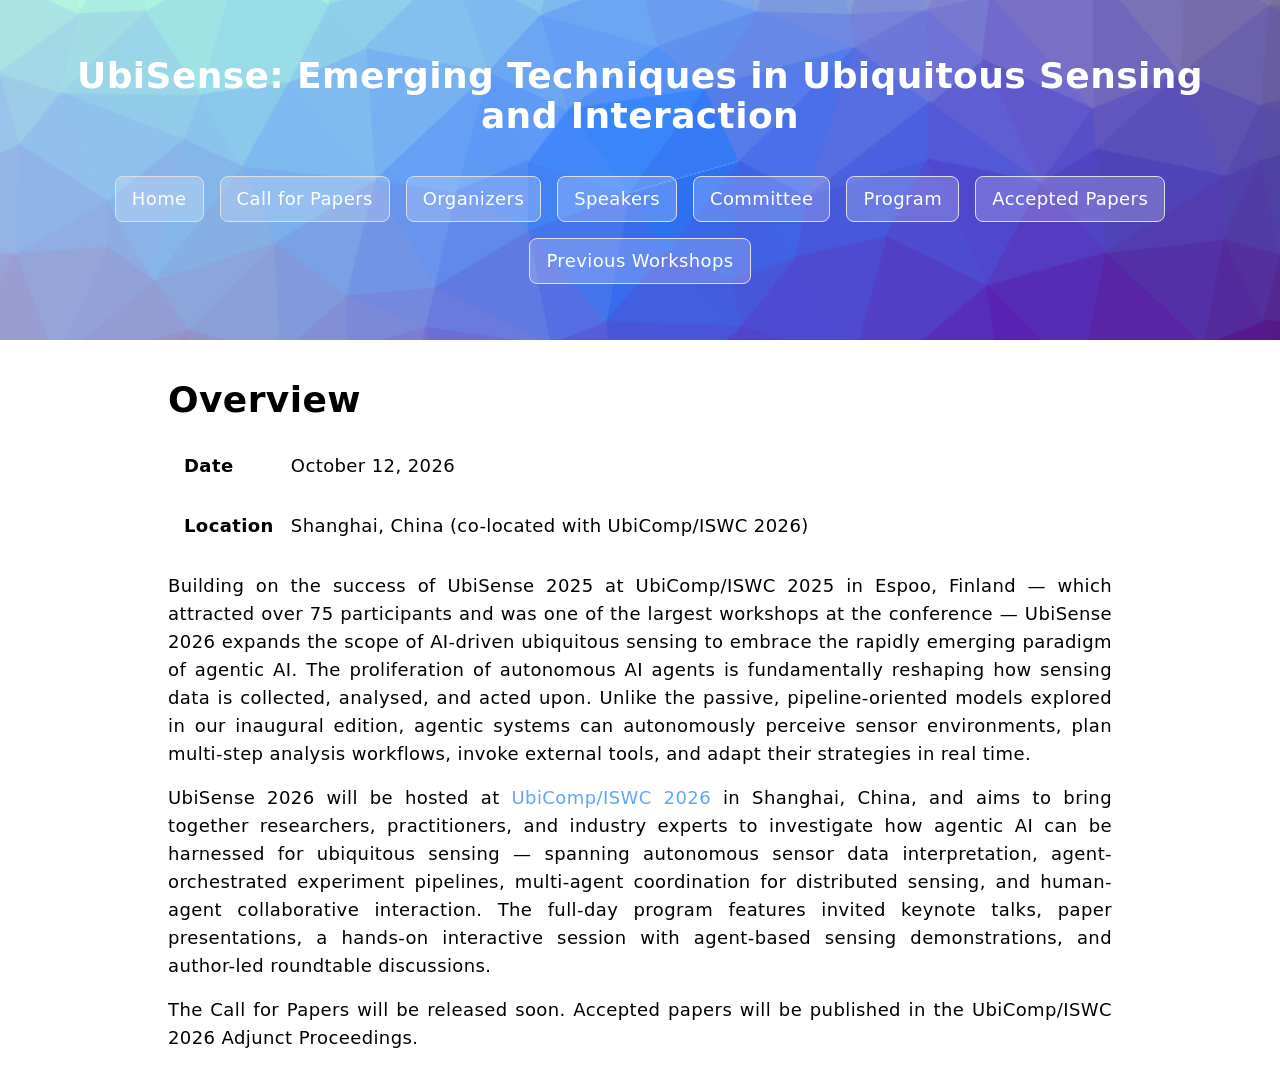
==== index.html @ 456ac0d6 "Initial commit: UbiSense 2026 workshop website" ====
<!doctype html>
<html lang="">
  <head>
    <meta charset="UTF-8" />
    <meta name="viewport" content="width=device-width, initial-scale=1.0" />
    <link rel="stylesheet" href="./assets/css/output.css"></link>
    <title>UbiSense 2026</title>
  </head>
  <body>
    <header class="p-14 flex items-center flex-col gap-10">
      <h1 class="font-sans text-center text-white font-bold max-w-full text-2xl xl:text-4xl lg:text-3xl">UbiSense: Emerging Techniques in Ubiquitous Sensing and Interaction</h1>
      <div class="w-full flex flex-col md:flex-wrap md:flex-row justify-center items-center gap-4">
        <a class="link" href="./index.html">Home</a>
        <a class="link" href="./cfp.html">Call for Papers</a>
        <a class="link" href="./organizers.html">Organizers</a>
        <a class="link" href="./speakers.html">Speakers</a>
        <a class="link" href="./committee.html">Committee</a>
        <a class="link" href="./schedule.html">Program</a>
        <a class="link" href="./papers.html">Accepted Papers</a>
        <a class="link" href="./previous-workshops.html">Previous Workshops</a>
      </div>
    </header>
    <main class="flex flex-col gap-4 p-4 md:p-10 text-lg max-w-[1024px] m-auto">
      <h1 class="font-sans font-bold text-4xl">
        Overview
      </h1>
      <table class="block">
        <tbody>
          <tr>
            <td class="font-bold p-4">Date</td>
            <td>October 12, 2026</td>
          </tr>
          <tr>
            <td class="font-bold p-4">Location</td>
            <td>Shanghai, China (co-located with UbiComp/ISWC 2026)</td>
          </tr>
        </tbody>
      </table>
      <p class="text-justify">
        Building on the success of UbiSense 2025 at UbiComp/ISWC 2025 in Espoo, Finland — which attracted over 75 participants and was one of the largest workshops at the conference — UbiSense 2026 expands the scope of AI-driven ubiquitous sensing to embrace the rapidly emerging paradigm of agentic AI. The proliferation of autonomous AI agents is fundamentally reshaping how sensing data is collected, analysed, and acted upon. Unlike the passive, pipeline-oriented models explored in our inaugural edition, agentic systems can autonomously perceive sensor environments, plan multi-step analysis workflows, invoke external tools, and adapt their strategies in real time.
      </p>
      <p class="text-justify">
        UbiSense 2026 will be hosted at <a class="plink" href="https://ubicomp.org/ubicomp-iswc-2026/">UbiComp/ISWC 2026</a> in Shanghai, China, and aims to bring together researchers, practitioners, and industry experts to investigate how agentic AI can be harnessed for ubiquitous sensing — spanning autonomous sensor data interpretation, agent-orchestrated experiment pipelines, multi-agent coordination for distributed sensing, and human-agent collaborative interaction. The full-day program features invited keynote talks, paper presentations, a hands-on interactive session with agent-based sensing demonstrations, and author-led roundtable discussions.
      </p>
      <p class="text-justify">
        The Call for Papers will be released soon. Accepted papers will be published in the UbiComp/ISWC 2026 Adjunct Proceedings.
      </p>
    </main>
  </body>
</html>
---- assets/css/output.css ----
*, ::before, ::after {
  --tw-border-spacing-x: 0;
  --tw-border-spacing-y: 0;
  --tw-translate-x: 0;
  --tw-translate-y: 0;
  --tw-rotate: 0;
  --tw-skew-x: 0;
  --tw-skew-y: 0;
  --tw-scale-x: 1;
  --tw-scale-y: 1;
  --tw-pan-x:  ;
  --tw-pan-y:  ;
  --tw-pinch-zoom:  ;
  --tw-scroll-snap-strictness: proximity;
  --tw-gradient-from-position:  ;
  --tw-gradient-via-position:  ;
  --tw-gradient-to-position:  ;
  --tw-ordinal:  ;
  --tw-slashed-zero:  ;
  --tw-numeric-figure:  ;
  --tw-numeric-spacing:  ;
  --tw-numeric-fraction:  ;
  --tw-ring-inset:  ;
  --tw-ring-offset-width: 0px;
  --tw-ring-offset-color: #fff;
  --tw-ring-color: rgb(59 130 246 / 0.5);
  --tw-ring-offset-shadow: 0 0 #0000;
  --tw-ring-shadow: 0 0 #0000;
  --tw-shadow: 0 0 #0000;
  --tw-shadow-colored: 0 0 #0000;
  --tw-blur:  ;
  --tw-brightness:  ;
  --tw-contrast:  ;
  --tw-grayscale:  ;
  --tw-hue-rotate:  ;
  --tw-invert:  ;
  --tw-saturate:  ;
  --tw-sepia:  ;
  --tw-drop-shadow:  ;
  --tw-backdrop-blur:  ;
  --tw-backdrop-brightness:  ;
  --tw-backdrop-contrast:  ;
  --tw-backdrop-grayscale:  ;
  --tw-backdrop-hue-rotate:  ;
  --tw-backdrop-invert:  ;
  --tw-backdrop-opacity:  ;
  --tw-backdrop-saturate:  ;
  --tw-backdrop-sepia:  ;
  --tw-contain-size:  ;
  --tw-contain-layout:  ;
  --tw-contain-paint:  ;
  --tw-contain-style:  ;
}

::backdrop {
  --tw-border-spacing-x: 0;
  --tw-border-spacing-y: 0;
  --tw-translate-x: 0;
  --tw-translate-y: 0;
  --tw-rotate: 0;
  --tw-skew-x: 0;
  --tw-skew-y: 0;
  --tw-scale-x: 1;
  --tw-scale-y: 1;
  --tw-pan-x:  ;
  --tw-pan-y:  ;
  --tw-pinch-zoom:  ;
  --tw-scroll-snap-strictness: proximity;
  --tw-gradient-from-position:  ;
  --tw-gradient-via-position:  ;
  --tw-gradient-to-position:  ;
  --tw-ordinal:  ;
  --tw-slashed-zero:  ;
  --tw-numeric-figure:  ;
  --tw-numeric-spacing:  ;
  --tw-numeric-fraction:  ;
  --tw-ring-inset:  ;
  --tw-ring-offset-width: 0px;
  --tw-ring-offset-color: #fff;
  --tw-ring-color: rgb(59 130 246 / 0.5);
  --tw-ring-offset-shadow: 0 0 #0000;
  --tw-ring-shadow: 0 0 #0000;
  --tw-shadow: 0 0 #0000;
  --tw-shadow-colored: 0 0 #0000;
  --tw-blur:  ;
  --tw-brightness:  ;
  --tw-contrast:  ;
  --tw-grayscale:  ;
  --tw-hue-rotate:  ;
  --tw-invert:  ;
  --tw-saturate:  ;
  --tw-sepia:  ;
  --tw-drop-shadow:  ;
  --tw-backdrop-blur:  ;
  --tw-backdrop-brightness:  ;
  --tw-backdrop-contrast:  ;
  --tw-backdrop-grayscale:  ;
  --tw-backdrop-hue-rotate:  ;
  --tw-backdrop-invert:  ;
  --tw-backdrop-opacity:  ;
  --tw-backdrop-saturate:  ;
  --tw-backdrop-sepia:  ;
  --tw-contain-size:  ;
  --tw-contain-layout:  ;
  --tw-contain-paint:  ;
  --tw-contain-style:  ;
}

/*
! tailwindcss v3.4.17 | MIT License | https://tailwindcss.com
*/

/*
1. Prevent padding and border from affecting element width. (https://github.com/mozdevs/cssremedy/issues/4)
2. Allow adding a border to an element by just adding a border-width. (https://github.com/tailwindcss/tailwindcss/pull/116)
*/

*,
::before,
::after {
  box-sizing: border-box;
  /* 1 */
  border-width: 0;
  /* 2 */
  border-style: solid;
  /* 2 */
  border-color: #e5e7eb;
  /* 2 */
}

::before,
::after {
  --tw-content: '';
}

/*
1. Use a consistent sensible line-height in all browsers.
2. Prevent adjustments of font size after orientation changes in iOS.
3. Use a more readable tab size.
4. Use the user's configured `sans` font-family by default.
5. Use the user's configured `sans` font-feature-settings by default.
6. Use the user's configured `sans` font-variation-settings by default.
7. Disable tap highlights on iOS
*/

html,
:host {
  line-height: 1.5;
  /* 1 */
  -webkit-text-size-adjust: 100%;
  /* 2 */
  -moz-tab-size: 4;
  /* 3 */
  -o-tab-size: 4;
     tab-size: 4;
  /* 3 */
  font-family: ui-sans-serif, system-ui, sans-serif, "Apple Color Emoji", "Segoe UI Emoji", "Segoe UI Symbol", "Noto Color Emoji";
  /* 4 */
  font-feature-settings: normal;
  /* 5 */
  font-variation-settings: normal;
  /* 6 */
  -webkit-tap-highlight-color: transparent;
  /* 7 */
}

/*
1. Remove the margin in all browsers.
2. Inherit line-height from `html` so users can set them as a class directly on the `html` element.
*/

body {
  margin: 0;
  /* 1 */
  line-height: inherit;
  /* 2 */
}

/*
1. Add the correct height in Firefox.
2. Correct the inheritance of border color in Firefox. (https://bugzilla.mozilla.org/show_bug.cgi?id=190655)
3. Ensure horizontal rules are visible by default.
*/

hr {
  height: 0;
  /* 1 */
  color: inherit;
  /* 2 */
  border-top-width: 1px;
  /* 3 */
}

/*
Add the correct text decoration in Chrome, Edge, and Safari.
*/

abbr:where([title]) {
  -webkit-text-decoration: underline dotted;
          text-decoration: underline dotted;
}

/*
Remove the default font size and weight for headings.
*/

h1,
h2,
h3,
h4,
h5,
h6 {
  font-size: inherit;
  font-weight: inherit;
}

/*
Reset links to optimize for opt-in styling instead of opt-out.
*/

a {
  color: inherit;
  text-decoration: inherit;
}

/*
Add the correct font weight in Edge and Safari.
*/

b,
strong {
  font-weight: bolder;
}

/*
1. Use the user's configured `mono` font-family by default.
2. Use the user's configured `mono` font-feature-settings by default.
3. Use the user's configured `mono` font-variation-settings by default.
4. Correct the odd `em` font sizing in all browsers.
*/

code,
kbd,
samp,
pre {
  font-family: ui-monospace, SFMono-Regular, Menlo, Monaco, Consolas, "Liberation Mono", "Courier New", monospace;
  /* 1 */
  font-feature-settings: normal;
  /* 2 */
  font-variation-settings: normal;
  /* 3 */
  font-size: 1em;
  /* 4 */
}

/*
Add the correct font size in all browsers.
*/

small {
  font-size: 80%;
}

/*
Prevent `sub` and `sup` elements from affecting the line height in all browsers.
*/

sub,
sup {
  font-size: 75%;
  line-height: 0;
  position: relative;
  vertical-align: baseline;
}

sub {
  bottom: -0.25em;
}

sup {
  top: -0.5em;
}

/*
1. Remove text indentation from table contents in Chrome and Safari. (https://bugs.chromium.org/p/chromium/issues/detail?id=999088, https://bugs.webkit.org/show_bug.cgi?id=201297)
2. Correct table border color inheritance in all Chrome and Safari. (https://bugs.chromium.org/p/chromium/issues/detail?id=935729, https://bugs.webkit.org/show_bug.cgi?id=195016)
3. Remove gaps between table borders by default.
*/

table {
  text-indent: 0;
  /* 1 */
  border-color: inherit;
  /* 2 */
  border-collapse: collapse;
  /* 3 */
}

/*
1. Change the font styles in all browsers.
2. Remove the margin in Firefox and Safari.
3. Remove default padding in all browsers.
*/

button,
input,
optgroup,
select,
textarea {
  font-family: inherit;
  /* 1 */
  font-feature-settings: inherit;
  /* 1 */
  font-variation-settings: inherit;
  /* 1 */
  font-size: 100%;
  /* 1 */
  font-weight: inherit;
  /* 1 */
  line-height: inherit;
  /* 1 */
  letter-spacing: inherit;
  /* 1 */
  color: inherit;
  /* 1 */
  margin: 0;
  /* 2 */
  padding: 0;
  /* 3 */
}

/*
Remove the inheritance of text transform in Edge and Firefox.
*/

button,
select {
  text-transform: none;
}

/*
1. Correct the inability to style clickable types in iOS and Safari.
2. Remove default button styles.
*/

button,
input:where([type='button']),
input:where([type='reset']),
input:where([type='submit']) {
  -webkit-appearance: button;
  /* 1 */
  background-color: transparent;
  /* 2 */
  background-image: none;
  /* 2 */
}

/*
Use the modern Firefox focus style for all focusable elements.
*/

:-moz-focusring {
  outline: auto;
}

/*
Remove the additional `:invalid` styles in Firefox. (https://github.com/mozilla/gecko-dev/blob/2f9eacd9d3d995c937b4251a5557d95d494c9be1/layout/style/res/forms.css#L728-L737)
*/

:-moz-ui-invalid {
  box-shadow: none;
}

/*
Add the correct vertical alignment in Chrome and Firefox.
*/

progress {
  vertical-align: baseline;
}

/*
Correct the cursor style of increment and decrement buttons in Safari.
*/

::-webkit-inner-spin-button,
::-webkit-outer-spin-button {
  height: auto;
}

/*
1. Correct the odd appearance in Chrome and Safari.
2. Correct the outline style in Safari.
*/

[type='search'] {
  -webkit-appearance: textfield;
  /* 1 */
  outline-offset: -2px;
  /* 2 */
}

/*
Remove the inner padding in Chrome and Safari on macOS.
*/

::-webkit-search-decoration {
  -webkit-appearance: none;
}

/*
1. Correct the inability to style clickable types in iOS and Safari.
2. Change font properties to `inherit` in Safari.
*/

::-webkit-file-upload-button {
  -webkit-appearance: button;
  /* 1 */
  font: inherit;
  /* 2 */
}

/*
Add the correct display in Chrome and Safari.
*/

summary {
  display: list-item;
}

/*
Removes the default spacing and border for appropriate elements.
*/

blockquote,
dl,
dd,
h1,
h2,
h3,
h4,
h5,
h6,
hr,
figure,
p,
pre {
  margin: 0;
}

fieldset {
  margin: 0;
  padding: 0;
}

legend {
  padding: 0;
}

ol,
ul,
menu {
  list-style: none;
  margin: 0;
  padding: 0;
}

/*
Reset default styling for dialogs.
*/

dialog {
  padding: 0;
}

/*
Prevent resizing textareas horizontally by default.
*/

textarea {
  resize: vertical;
}

/*
1. Reset the default placeholder opacity in Firefox. (https://github.com/tailwindlabs/tailwindcss/issues/3300)
2. Set the default placeholder color to the user's configured gray 400 color.
*/

input::-moz-placeholder, textarea::-moz-placeholder {
  opacity: 1;
  /* 1 */
  color: #9ca3af;
  /* 2 */
}

input::placeholder,
textarea::placeholder {
  opacity: 1;
  /* 1 */
  color: #9ca3af;
  /* 2 */
}

/*
Set the default cursor for buttons.
*/

button,
[role="button"] {
  cursor: pointer;
}

/*
Make sure disabled buttons don't get the pointer cursor.
*/

:disabled {
  cursor: default;
}

/*
1. Make replaced elements `display: block` by default. (https://github.com/mozdevs/cssremedy/issues/14)
2. Add `vertical-align: middle` to align replaced elements more sensibly by default. (https://github.com/jensimmons/cssremedy/issues/14#issuecomment-634934210)
   This can trigger a poorly considered lint error in some tools but is included by design.
*/

img,
svg,
video,
canvas,
audio,
iframe,
embed,
object {
  display: block;
  /* 1 */
  vertical-align: middle;
  /* 2 */
}

/*
Constrain images and videos to the parent width and preserve their intrinsic aspect ratio. (https://github.com/mozdevs/cssremedy/issues/14)
*/

img,
video {
  max-width: 100%;
  height: auto;
}

/* Make elements with the HTML hidden attribute stay hidden by default */

[hidden]:where(:not([hidden="until-found"])) {
  display: none;
}

html {
  scroll-behavior: smooth;
}

body {
  margin: 0;
  padding: 0;
  border: 0;
  overflow-x: hidden;
  letter-spacing: 0.025em;
}

header {
  background-image: url("../img/coolbackgrounds-fractalize-clear_lagoon.png");
  background-position: center;
  background-size: cover;
}

::-webkit-scrollbar {
  width: 9px;
  height: 9px;
}

::-webkit-scrollbar-track {
  --tw-bg-opacity: 1;
  background-color: rgb(220 223 230 / var(--tw-bg-opacity, 1));
}

@media (prefers-color-scheme: dark) {
  ::-webkit-scrollbar-track {
    --tw-bg-opacity: 1;
    background-color: rgb(76 77 79 / var(--tw-bg-opacity, 1));
  }
}

::-webkit-scrollbar-track {
  border-radius: 3px;
}

::-webkit-scrollbar-thumb {
  border-radius: 3px;
  --tw-bg-opacity: 1;
  background-color: rgb(205 208 214 / var(--tw-bg-opacity, 1));
}

@media (prefers-color-scheme: dark) {
  ::-webkit-scrollbar-thumb {
    --tw-bg-opacity: 1;
    background-color: rgb(99 100 102 / var(--tw-bg-opacity, 1));
  }
}

::-webkit-scrollbar-corner {
  --tw-bg-opacity: 1;
  background-color: rgb(220 223 230 / var(--tw-bg-opacity, 1));
}

@media (prefers-color-scheme: dark) {
  ::-webkit-scrollbar-corner {
    --tw-bg-opacity: 1;
    background-color: rgb(76 77 79 / var(--tw-bg-opacity, 1));
  }
}

.container {
  width: 100%;
}

@media (min-width: 640px) {
  .container {
    max-width: 640px;
  }
}

@media (min-width: 768px) {
  .container {
    max-width: 768px;
  }
}

@media (min-width: 1024px) {
  .container {
    max-width: 1024px;
  }
}

@media (min-width: 1280px) {
  .container {
    max-width: 1280px;
  }
}

@media (min-width: 1536px) {
  .container {
    max-width: 1536px;
  }
}

.link {
  width: 100%;
  -webkit-user-select: none;
     -moz-user-select: none;
          user-select: none;
  border-radius: 0.5rem;
  border-width: 1px;
  --tw-border-opacity: 1;
  border-color: rgb(220 223 230 / var(--tw-border-opacity, 1));
  background-color: rgb(255 255 255 / 0.2);
  padding-left: 1rem;
  padding-right: 1rem;
  padding-top: 0.5rem;
  padding-bottom: 0.5rem;
  text-align: center;
  font-size: 1.125rem;
  line-height: 1.75rem;
  --tw-text-opacity: 1;
  color: rgb(255 255 255 / var(--tw-text-opacity, 1));
  transition-property: all;
  transition-timing-function: cubic-bezier(0.4, 0, 0.2, 1);
  transition-duration: 150ms;
}

@media (min-width: 768px) {
  .link {
    width: auto;
  }
}

.link:hover {
  background-color: rgb(255 255 255 / 0.8);
  --tw-text-opacity: 1;
  color: rgb(96 165 250 / var(--tw-text-opacity, 1));
  transition-property: all;
  transition-timing-function: cubic-bezier(0.4, 0, 0.2, 1);
  transition-duration: 150ms;
}

.plink {
  --tw-text-opacity: 1;
  color: rgb(96 165 250 / var(--tw-text-opacity, 1));
}

.plink:hover {
  text-decoration-line: underline;
}

.sticky {
  position: sticky;
}

.top-10 {
  top: 2.5rem;
}

.m-auto {
  margin: auto;
}

.mx-2 {
  margin-left: 0.5rem;
  margin-right: 0.5rem;
}

.mx-auto {
  margin-left: auto;
  margin-right: auto;
}

.block {
  display: block;
}

.flex {
  display: flex;
}

.table {
  display: table;
}

.h-\[200px\] {
  height: 200px;
}

.w-\[160px\] {
  width: 160px;
}

.w-\[200px\] {
  width: 200px;
}

.w-\[400px\] {
  width: 400px;
}

.w-full {
  width: 100%;
}

.max-w-\[1024px\] {
  max-width: 1024px;
}

.max-w-\[1300px\] {
  max-width: 1300px;
}

.max-w-\[1500px\] {
  max-width: 1500px;
}

.max-w-\[300px\] {
  max-width: 300px;
}

.max-w-full {
  max-width: 100%;
}

.flex-shrink-0 {
  flex-shrink: 0;
}

.list-disc {
  list-style-type: disc;
}

.flex-col {
  flex-direction: column;
}

.flex-wrap {
  flex-wrap: wrap;
}

.items-center {
  align-items: center;
}

.justify-center {
  justify-content: center;
}

.gap-10 {
  gap: 2.5rem;
}

.gap-2 {
  gap: 0.5rem;
}

.gap-20 {
  gap: 5rem;
}

.gap-4 {
  gap: 1rem;
}

.gap-6 {
  gap: 1.5rem;
}

.gap-y-10 {
  row-gap: 2.5rem;
}

.overflow-hidden {
  overflow: hidden;
}

.overflow-x-auto {
  overflow-x: auto;
}

.rounded-full {
  border-radius: 9999px;
}

.rounded-lg {
  border-radius: 0.5rem;
}

.border {
  border-width: 1px;
}

.bg-blue-300 {
  --tw-bg-opacity: 1;
  background-color: rgb(147 197 253 / var(--tw-bg-opacity, 1));
}

.bg-green-200 {
  --tw-bg-opacity: 1;
  background-color: rgb(187 247 208 / var(--tw-bg-opacity, 1));
}

.bg-green-200\/50 {
  background-color: rgb(187 247 208 / 0.5);
}

.bg-red-200\/50 {
  background-color: rgb(254 202 202 / 0.5);
}

.p-14 {
  padding: 3.5rem;
}

.p-2 {
  padding: 0.5rem;
}

.p-3 {
  padding: 0.75rem;
}

.p-4 {
  padding: 1rem;
}

.ps-12 {
  padding-inline-start: 3rem;
}

.text-center {
  text-align: center;
}

.text-justify {
  text-align: justify;
}

.font-sans {
  font-family: ui-sans-serif, system-ui, sans-serif, "Apple Color Emoji", "Segoe UI Emoji", "Segoe UI Symbol", "Noto Color Emoji";
}

.text-2xl {
  font-size: 1.5rem;
  line-height: 2rem;
}

.text-3xl {
  font-size: 1.875rem;
  line-height: 2.25rem;
}

.text-4xl {
  font-size: 2.25rem;
  line-height: 2.5rem;
}

.text-lg {
  font-size: 1.125rem;
  line-height: 1.75rem;
}

.font-bold {
  font-weight: 700;
}

.leading-10 {
  line-height: 2.5rem;
}

.text-moonlight-500 {
  --tw-text-opacity: 1;
  color: rgb(79 173 255 / var(--tw-text-opacity, 1));
}

.text-red-500 {
  --tw-text-opacity: 1;
  color: rgb(239 68 68 / var(--tw-text-opacity, 1));
}

.text-white {
  --tw-text-opacity: 1;
  color: rgb(255 255 255 / var(--tw-text-opacity, 1));
}

.transition {
  transition-property: color, background-color, border-color, text-decoration-color, fill, stroke, opacity, box-shadow, transform, filter, -webkit-backdrop-filter;
  transition-property: color, background-color, border-color, text-decoration-color, fill, stroke, opacity, box-shadow, transform, filter, backdrop-filter;
  transition-property: color, background-color, border-color, text-decoration-color, fill, stroke, opacity, box-shadow, transform, filter, backdrop-filter, -webkit-backdrop-filter;
  transition-timing-function: cubic-bezier(0.4, 0, 0.2, 1);
  transition-duration: 150ms;
}

.hover\:bg-black\/5:hover {
  background-color: rgb(0 0 0 / 0.05);
}

.hover\:bg-green-400:hover {
  --tw-bg-opacity: 1;
  background-color: rgb(74 222 128 / var(--tw-bg-opacity, 1));
}

.hover\:\!bg-green-400:hover {
  --tw-bg-opacity: 1 !important;
  background-color: rgb(74 222 128 / var(--tw-bg-opacity, 1)) !important;
}

.hover\:bg-green-300:hover {
  --tw-bg-opacity: 1;
  background-color: rgb(134 239 172 / var(--tw-bg-opacity, 1));
}

.hover\:bg-green-300\/50:hover {
  background-color: rgb(134 239 172 / 0.5);
}

.hover\:bg-red-300\/50:hover {
  background-color: rgb(252 165 165 / 0.5);
}

@media (min-width: 768px) {
  .md\:flex-row {
    flex-direction: row;
  }

  .md\:flex-wrap {
    flex-wrap: wrap;
  }

  .md\:p-10 {
    padding: 2.5rem;
  }
}

@media (min-width: 1024px) {
  .lg\:text-3xl {
    font-size: 1.875rem;
    line-height: 2.25rem;
  }
}

@media (min-width: 1280px) {
  .xl\:text-4xl {
    font-size: 2.25rem;
    line-height: 2.5rem;
  }
}
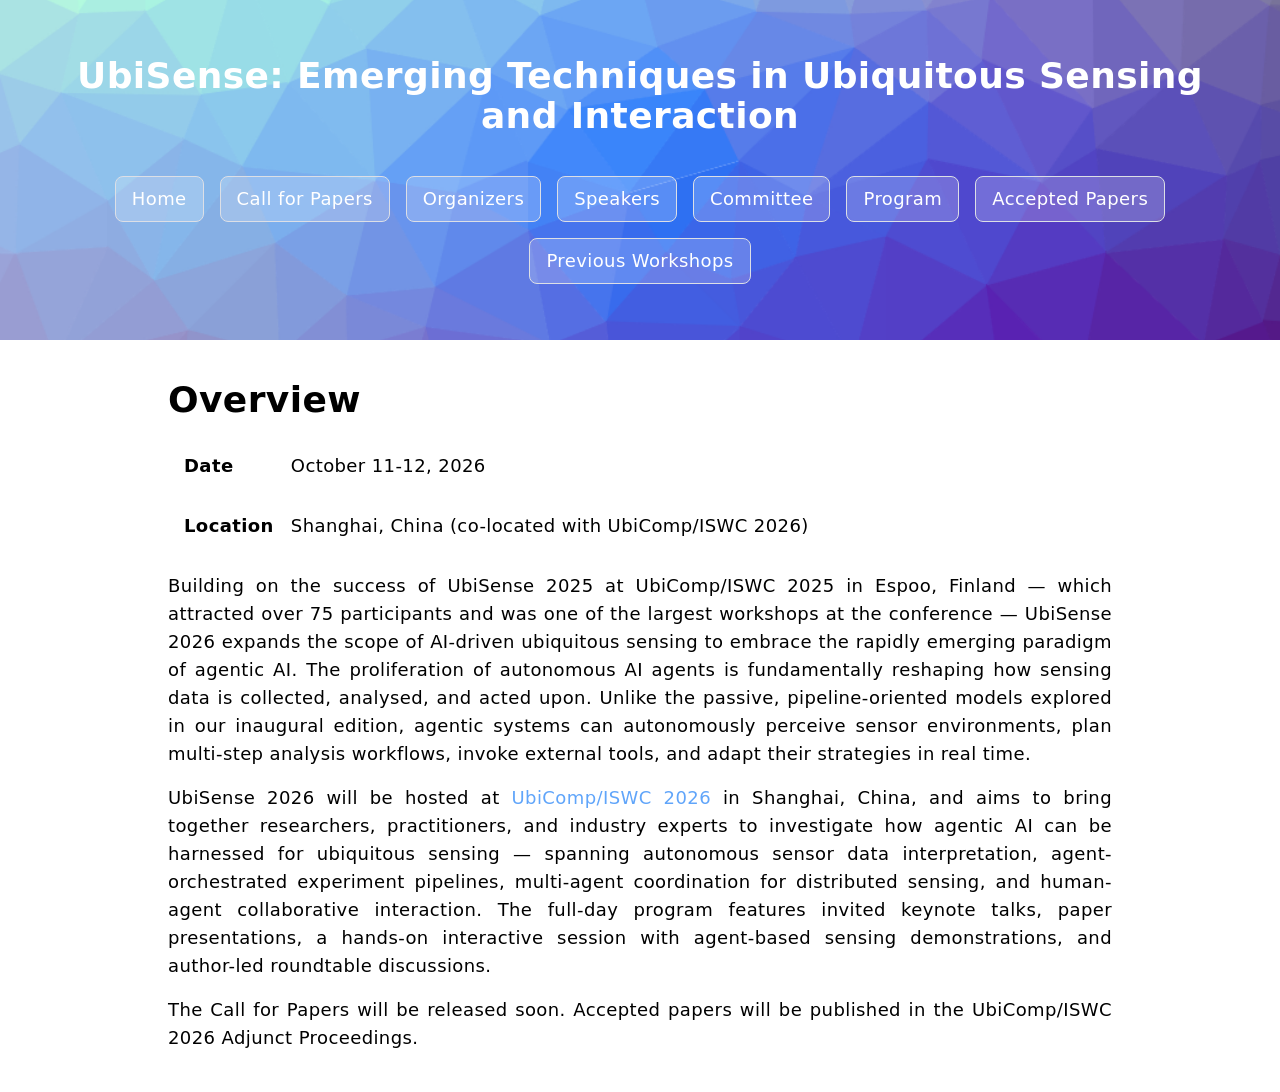
==== commit 1ba7d3ff: "Update event date in index.html" ====
--- a/index.html
+++ b/index.html
@@ -28,7 +28,7 @@
         <tbody>
           <tr>
             <td class="font-bold p-4">Date</td>
-            <td>October 12, 2026</td>
+            <td>October 11-12, 2026</td>
           </tr>
           <tr>
             <td class="font-bold p-4">Location</td>
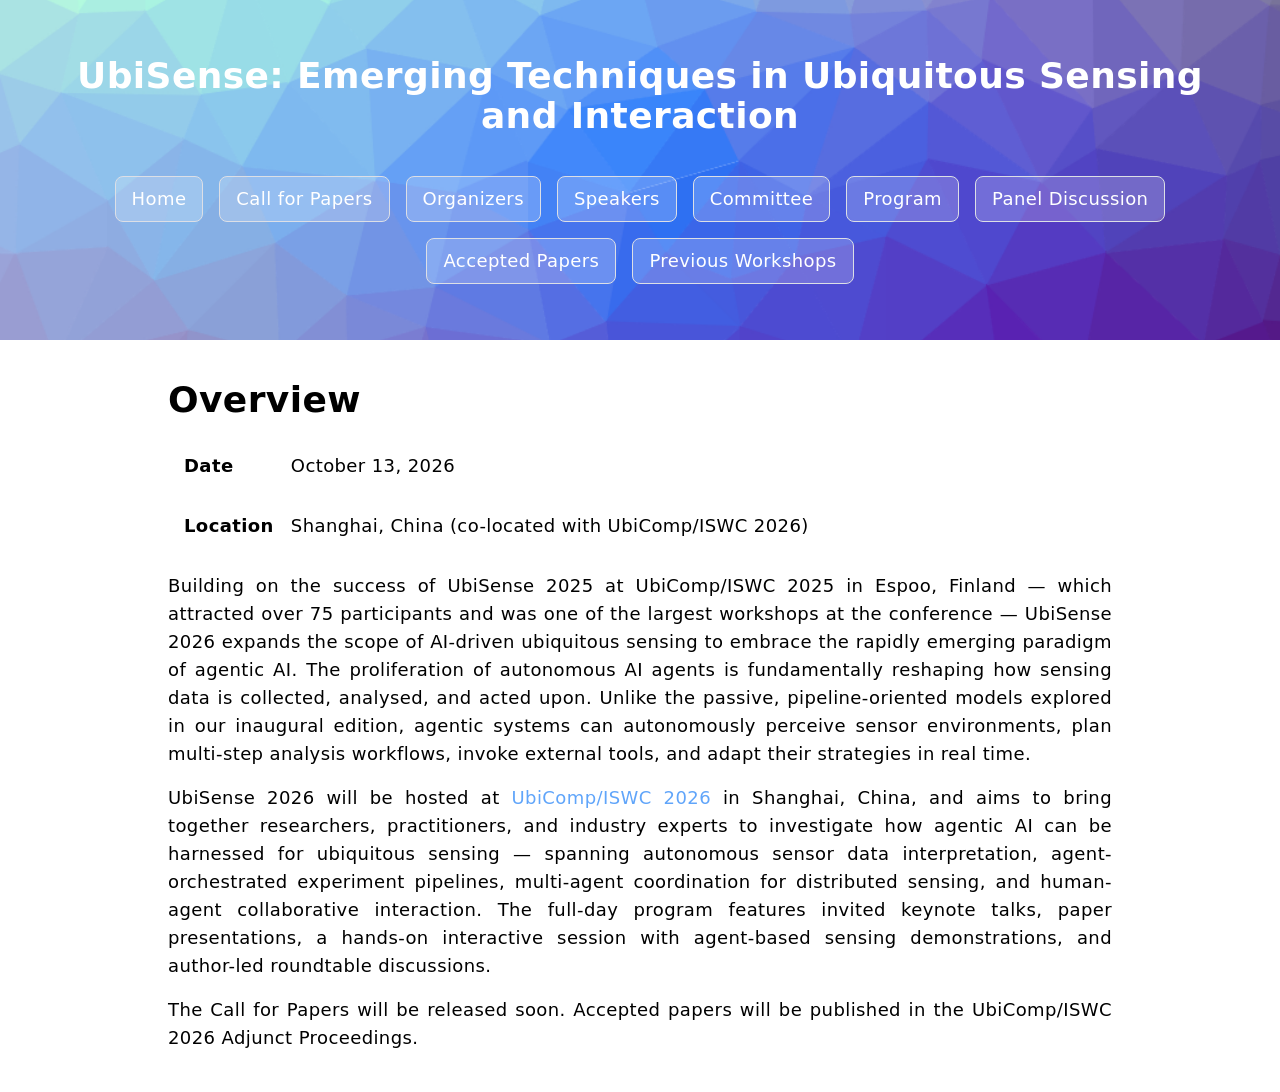
==== commit 5be52351: "Add workshop program and panel discussion" ====
--- a/index.html
+++ b/index.html
@@ -16,6 +16,7 @@
         <a class="link" href="./speakers.html">Speakers</a>
         <a class="link" href="./committee.html">Committee</a>
         <a class="link" href="./schedule.html">Program</a>
+        <a class="link" href="./panel-discussion.html">Panel Discussion</a>
         <a class="link" href="./papers.html">Accepted Papers</a>
         <a class="link" href="./previous-workshops.html">Previous Workshops</a>
       </div>
@@ -28,7 +29,7 @@
         <tbody>
           <tr>
             <td class="font-bold p-4">Date</td>
-            <td>October 11-12, 2026</td>
+            <td>October 13, 2026</td>
           </tr>
           <tr>
             <td class="font-bold p-4">Location</td>
--- a/assets/css/output.css
+++ b/assets/css/output.css
@@ -700,6 +700,10 @@
   text-decoration-line: underline;
 }
 
+.static {
+  position: static;
+}
+
 .sticky {
   position: sticky;
 }
@@ -710,11 +714,6 @@
 
 .m-auto {
   margin: auto;
-}
-
-.mx-2 {
-  margin-left: 0.5rem;
-  margin-right: 0.5rem;
 }
 
 .mx-auto {
@@ -738,6 +737,10 @@
   height: 200px;
 }
 
+.h-full {
+  height: 100%;
+}
+
 .w-\[160px\] {
   width: 160px;
 }
@@ -746,6 +749,10 @@
   width: 200px;
 }
 
+.w-\[280px\] {
+  width: 280px;
+}
+
 .w-\[400px\] {
   width: 400px;
 }
@@ -754,6 +761,10 @@
   width: 100%;
 }
 
+.min-w-\[640px\] {
+  min-width: 640px;
+}
+
 .max-w-\[1024px\] {
   max-width: 1024px;
 }
@@ -762,6 +773,10 @@
   max-width: 1300px;
 }
 
+.max-w-\[1400px\] {
+  max-width: 1400px;
+}
+
 .max-w-\[1500px\] {
   max-width: 1500px;
 }
@@ -790,6 +805,10 @@
   flex-wrap: wrap;
 }
 
+.items-start {
+  align-items: flex-start;
+}
+
 .items-center {
   align-items: center;
 }
@@ -814,6 +833,10 @@
   gap: 1rem;
 }
 
+.gap-5 {
+  gap: 1.25rem;
+}
+
 .gap-6 {
   gap: 1.5rem;
 }
@@ -840,6 +863,10 @@
 
 .border {
   border-width: 1px;
+}
+
+.bg-blue-100\/50 {
+  background-color: rgb(219 234 254 / 0.5);
 }
 
 .bg-blue-300 {
@@ -847,11 +874,6 @@
   background-color: rgb(147 197 253 / var(--tw-bg-opacity, 1));
 }
 
-.bg-green-200 {
-  --tw-bg-opacity: 1;
-  background-color: rgb(187 247 208 / var(--tw-bg-opacity, 1));
-}
-
 .bg-green-200\/50 {
   background-color: rgb(187 247 208 / 0.5);
 }
@@ -912,12 +934,22 @@
   line-height: 1.75rem;
 }
 
+.text-xl {
+  font-size: 1.25rem;
+  line-height: 1.75rem;
+}
+
 .font-bold {
   font-weight: 700;
 }
 
 .leading-10 {
   line-height: 2.5rem;
+}
+
+.text-gray-500 {
+  --tw-text-opacity: 1;
+  color: rgb(107 114 128 / var(--tw-text-opacity, 1));
 }
 
 .text-moonlight-500 {
@@ -925,14 +957,22 @@
   color: rgb(79 173 255 / var(--tw-text-opacity, 1));
 }
 
-.text-red-500 {
+.text-moonlight-700 {
   --tw-text-opacity: 1;
-  color: rgb(239 68 68 / var(--tw-text-opacity, 1));
+  color: rgb(25 112 210 / var(--tw-text-opacity, 1));
 }
 
 .text-white {
   --tw-text-opacity: 1;
   color: rgb(255 255 255 / var(--tw-text-opacity, 1));
+}
+
+.underline {
+  text-decoration-line: underline;
+}
+
+.outline {
+  outline-style: solid;
 }
 
 .transition {
@@ -947,19 +987,8 @@
   background-color: rgb(0 0 0 / 0.05);
 }
 
-.hover\:bg-green-400:hover {
-  --tw-bg-opacity: 1;
-  background-color: rgb(74 222 128 / var(--tw-bg-opacity, 1));
-}
-
-.hover\:\!bg-green-400:hover {
-  --tw-bg-opacity: 1 !important;
-  background-color: rgb(74 222 128 / var(--tw-bg-opacity, 1)) !important;
-}
-
-.hover\:bg-green-300:hover {
-  --tw-bg-opacity: 1;
-  background-color: rgb(134 239 172 / var(--tw-bg-opacity, 1));
+.hover\:bg-blue-200\/50:hover {
+  background-color: rgb(191 219 254 / 0.5);
 }
 
 .hover\:bg-green-300\/50:hover {
@@ -977,6 +1006,10 @@
 
   .md\:flex-wrap {
     flex-wrap: wrap;
+  }
+
+  .md\:gap-4 {
+    gap: 1rem;
   }
 
   .md\:p-10 {
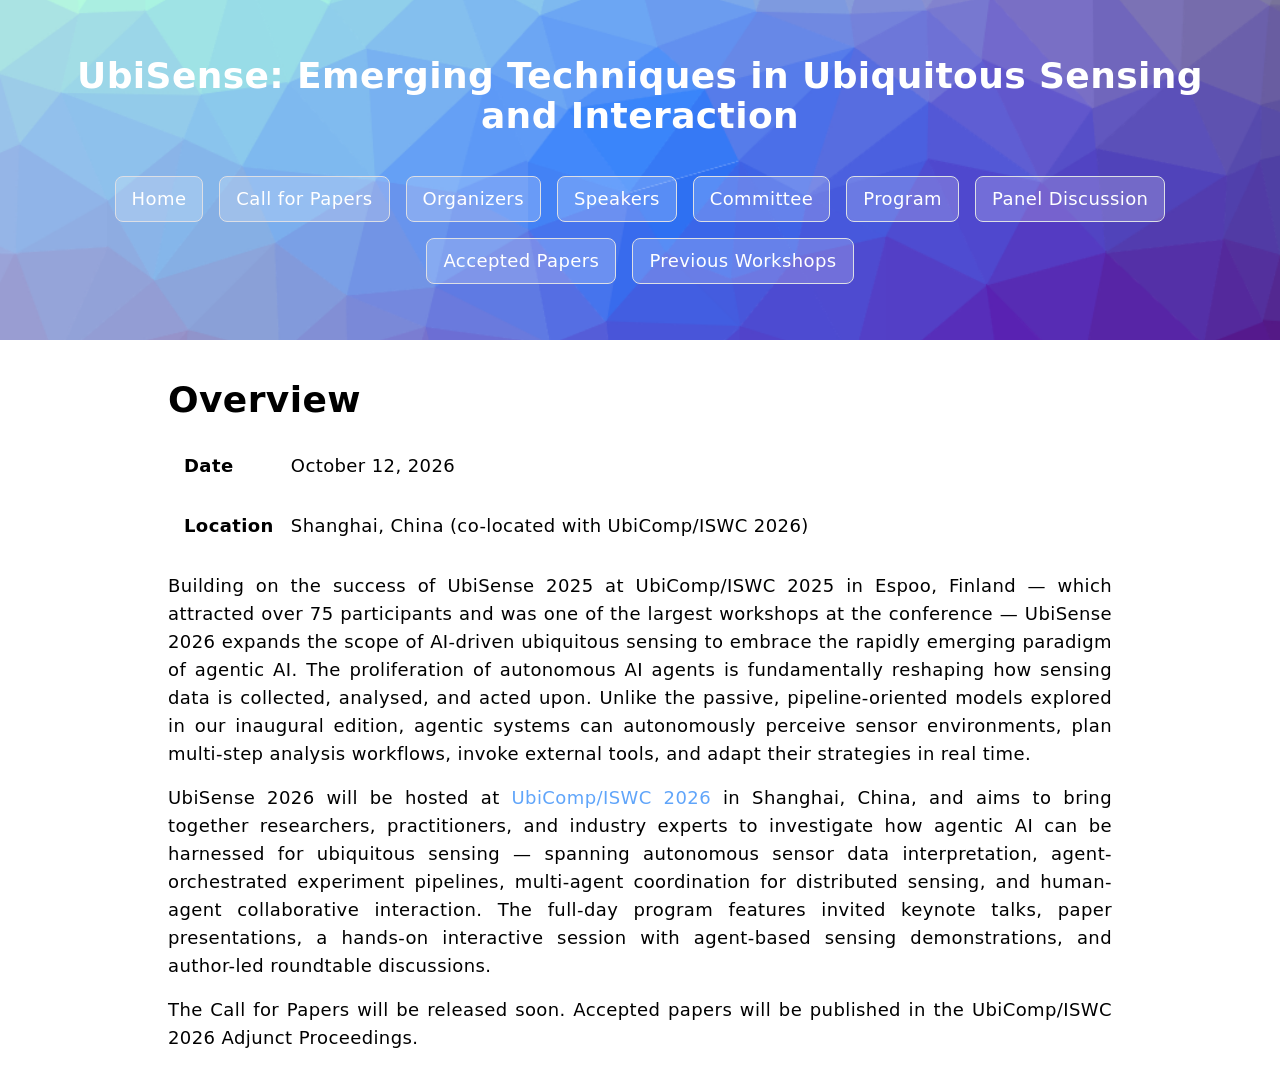
==== commit 079a0129: "Correct workshop date to October 12" ====
--- a/index.html
+++ b/index.html
@@ -29,7 +29,7 @@
         <tbody>
           <tr>
             <td class="font-bold p-4">Date</td>
-            <td>October 13, 2026</td>
+            <td>October 12, 2026</td>
           </tr>
           <tr>
             <td class="font-bold p-4">Location</td>
